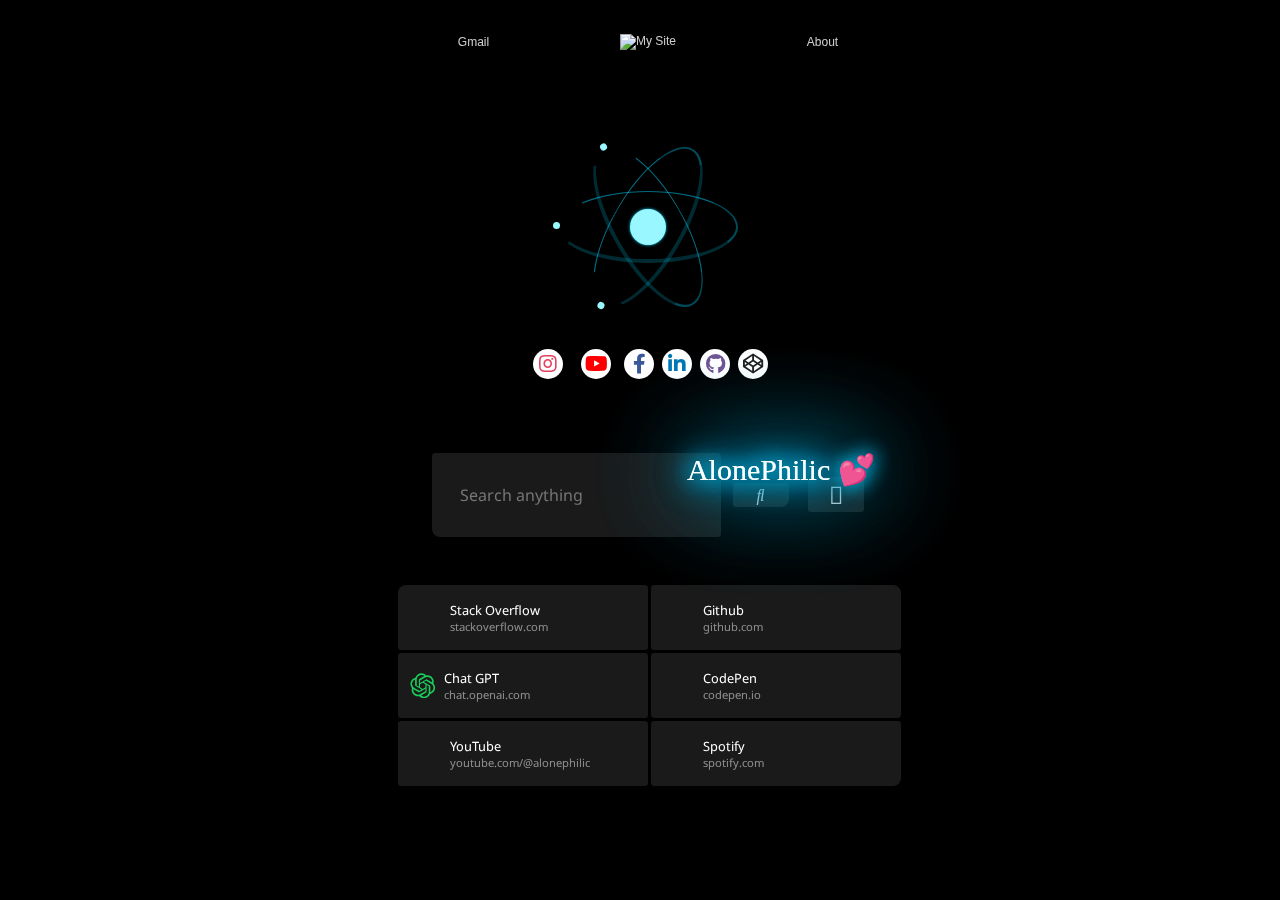
==== index.html @ c81b8afc "Update and rename AlonePhilic.html to index.html" ====
<!DOCTYPE html>
<html lang="en">
<head>
    <meta charset="UTF-8">
    <title>My Homepage</title>
    
    <link rel="stylesheet" href="style.css">
    <link rel="stylesheet" href="https://cdnjs.cloudflare.com/ajax/libs/font-awesome/4.7.0/css/font-awesome.min.css">
    <link rel="stylesheet" href="https://cdnjs.cloudflare.com/ajax/libs/font-awesome/5.15.3/css/all.min.css">
    <link rel="stylesheet" href="https://use.fontawesome.com/releases/v5.15.3/css/all.css">
    <link rel="preconnect" href="https://fonts.googleapis.com"><link rel="preconnect" href="https://fonts.gstatic.com" crossorigin><link href="https://fonts.googleapis.com/css2?family=Noto+Sans:ital,wght@0,400;0,500;0,700;0,900;1,400;1,500;1,700;1,900&display=swap" rel="stylesheet"><link rel="stylesheet" href="./AlonePhilic.css">
    
    <style>
    body {
      height: 100%;
      width: 100%;
      overflow: hidden;
    }
    </style>
    
</head>
<body>

  <video autoplay muted loop id="background-video">
    <source src="https://res.cloudinary.com/dl7nmry0f/video/upload/v1684336912/Website%20Backgrounds/Technology_Background_Template_1080_Copyright_free__Intro_template_Full_HD_with_sound_Free_video_720p_u3pk08.mp4" type="video/mp4">
  </video>

  <div id="main-wrapper" class="fancy-scrollbar">
    <div id="main">
      <div id="content">
        <div id="links-container"  style="padding-left: 30%; padding-right: 30%;">
          <a href="https://gmail.com">Gmail</a>
          <a href="https://itzmeakhilmahesh.blogspot.com"><img src="https://res.cloudinary.com/dl7nmry0f/image/upload/v1684082479/Logo/AkhilAP.png" alt="My Site" width="80" height="80"></img></a>
          <a href="https://bit.ly/AkhilMahesh">About</a>
        </div>
      <div class="mycontainer" style="padding-left: 30%; padding-right: 30%; padding-top: 1%;">
        <div id="header-container">
          <div class='parent'>
            <div class='child'><main>
              <div class="atom">
                  <div class="electron"></div>
                  <div class="electron-alpha"></div>
                  <div class="electron-omega"></div>
              </div>
          </main></div>
            <div class='child'>  <button type="button" id="user-menu-button" style="margin-right: 10%; margin-top: 10%;">
            </button>
            <div class="social-buttons">
  
              <a href="https://www.instagram.com/akhi_akxu/" class="social-button social-button--instagram" aria-label="Instagram">
                <i class="fab fa-instagram"></i>
              </a>
              <a href="https://www.youtube.com/user/alonephilic" class="social-button social-button--youtube" aria-label="YouTube">
                <i class="fab fa-youtube"></i>
              </a>
              <a href="https://www.facebook.com/akhilmahesh01" class="social-button social-button--facebook" aria-label="Facebook">
                <i class="fab fa-facebook-f"></i>
              </a>
              <a href="https://www.linkedin.com/in/akhil-mahesh01" class="social-button social-button--linkedin" aria-label="LinkedIn">
                <i class="fab fa-linkedin-in"></i>
              </a>
              <a href="https://github.com/Akhil-Mahesh" class="social-button social-button--github" aria-label="GitHub">
                <i class="fab fa-github"></i>
              </a>
              <a href="https://codepen.io/Akhil-Mahesh" class="social-button social-button--codepen" aria-label="CodePen">
                <i class="fab fa-codepen"></i>
              </a>
            </div></div>
          </div>
          
        
 
        </div>

        <div id="search-container" style="margin-top: 5%;">
          <div id="search-input-container">
            <img src="https://assets.codepen.io/1468070/Google+G+Icon.png" alt="" />
            <input type="text" placeholder="Search anything" id="search" />
          </div>

          <button id="image-button" onclick="googleSearch();" type="button">
            <i class="fa-regular fa-search"></i>
          </button>

          <button id="mic-button" type="button">
            <i class="fa-regular fa-microphone"></i>
          </button>
      
          </div>
                    
          <div id="apps-container">
            
            <a href="https://stackoverflow.com/users/21802386/akhil-mahesh?tab=profile" id="link">
              <i class="fa-brands fa-stack-overflow"></i>
              <div class="label">
                <span class="name">Stack Overflow</span>
                <span class="url" contenteditable="true">stackoverflow.com</span>
              </div>
            </a>

            <a href="https://github.com/Akhil-Mahesh" id="link2">
              <i class="fa-brands fa-github"></i>
              <div class="label">
                <span class="name">Github</span>
                <span class="url" contenteditable="true">github.com</span>
              </div>
            </a>

            <a href="https://chat.openai.com">
              <svg width="26" height="26" viewBox="0 0 41 41" fill="#10A37F" xmlns="http://www.w3.org/2000/svg" stroke-width="1.5" class="h-6 w-6"><path d="M37.5324 16.8707C37.9808 15.5241 38.1363 14.0974 37.9886 12.6859C37.8409 11.2744 37.3934 9.91076 36.676 8.68622C35.6126 6.83404 33.9882 5.3676 32.0373 4.4985C30.0864 3.62941 27.9098 3.40259 25.8215 3.85078C24.8796 2.7893 23.7219 1.94125 22.4257 1.36341C21.1295 0.785575 19.7249 0.491269 18.3058 0.500197C16.1708 0.495044 14.0893 1.16803 12.3614 2.42214C10.6335 3.67624 9.34853 5.44666 8.6917 7.47815C7.30085 7.76286 5.98686 8.3414 4.8377 9.17505C3.68854 10.0087 2.73073 11.0782 2.02839 12.312C0.956464 14.1591 0.498905 16.2988 0.721698 18.4228C0.944492 20.5467 1.83612 22.5449 3.268 24.1293C2.81966 25.4759 2.66413 26.9026 2.81182 28.3141C2.95951 29.7256 3.40701 31.0892 4.12437 32.3138C5.18791 34.1659 6.8123 35.6322 8.76321 36.5013C10.7141 37.3704 12.8907 37.5973 14.9789 37.1492C15.9208 38.2107 17.0786 39.0587 18.3747 39.6366C19.6709 40.2144 21.0755 40.5087 22.4946 40.4998C24.6307 40.5054 26.7133 39.8321 28.4418 38.5772C30.1704 37.3223 31.4556 35.5506 32.1119 33.5179C33.5027 33.2332 34.8167 32.6547 35.9659 31.821C37.115 30.9874 38.0728 29.9178 38.7752 28.684C39.8458 26.8371 40.3023 24.6979 40.0789 22.5748C39.8556 20.4517 38.9639 18.4544 37.5324 16.8707ZM22.4978 37.8849C20.7443 37.8874 19.0459 37.2733 17.6994 36.1501C17.7601 36.117 17.8666 36.0586 17.936 36.0161L25.9004 31.4156C26.1003 31.3019 26.2663 31.137 26.3813 30.9378C26.4964 30.7386 26.5563 30.5124 26.5549 30.2825V19.0542L29.9213 20.998C29.9389 21.0068 29.9541 21.0198 29.9656 21.0359C29.977 21.052 29.9842 21.0707 29.9867 21.0902V30.3889C29.9842 32.375 29.1946 34.2791 27.7909 35.6841C26.3872 37.0892 24.4838 37.8806 22.4978 37.8849ZM6.39227 31.0064C5.51397 29.4888 5.19742 27.7107 5.49804 25.9832C5.55718 26.0187 5.66048 26.0818 5.73461 26.1244L13.699 30.7248C13.8975 30.8408 14.1233 30.902 14.3532 30.902C14.583 30.902 14.8088 30.8408 15.0073 30.7248L24.731 25.1103V28.9979C24.7321 29.0177 24.7283 29.0376 24.7199 29.0556C24.7115 29.0736 24.6988 29.0893 24.6829 29.1012L16.6317 33.7497C14.9096 34.7416 12.8643 35.0097 10.9447 34.4954C9.02506 33.9811 7.38785 32.7263 6.39227 31.0064ZM4.29707 13.6194C5.17156 12.0998 6.55279 10.9364 8.19885 10.3327C8.19885 10.4013 8.19491 10.5228 8.19491 10.6071V19.808C8.19351 20.0378 8.25334 20.2638 8.36823 20.4629C8.48312 20.6619 8.64893 20.8267 8.84863 20.9404L18.5723 26.5542L15.206 28.4979C15.1894 28.5089 15.1703 28.5155 15.1505 28.5173C15.1307 28.5191 15.1107 28.516 15.0924 28.5082L7.04046 23.8557C5.32135 22.8601 4.06716 21.2235 3.55289 19.3046C3.03862 17.3858 3.30624 15.3413 4.29707 13.6194ZM31.955 20.0556L22.2312 14.4411L25.5976 12.4981C25.6142 12.4872 25.6333 12.4805 25.6531 12.4787C25.6729 12.4769 25.6928 12.4801 25.7111 12.4879L33.7631 17.1364C34.9967 17.849 36.0017 18.8982 36.6606 20.1613C37.3194 21.4244 37.6047 22.849 37.4832 24.2684C37.3617 25.6878 36.8382 27.0432 35.9743 28.1759C35.1103 29.3086 33.9415 30.1717 32.6047 30.6641C32.6047 30.5947 32.6047 30.4733 32.6047 30.3889V21.188C32.6066 20.9586 32.5474 20.7328 32.4332 20.5338C32.319 20.3348 32.154 20.1698 31.955 20.0556ZM35.3055 15.0128C35.2464 14.9765 35.1431 14.9142 35.069 14.8717L27.1045 10.2712C26.906 10.1554 26.6803 10.0943 26.4504 10.0943C26.2206 10.0943 25.9948 10.1554 25.7963 10.2712L16.0726 15.8858V11.9982C16.0715 11.9783 16.0753 11.9585 16.0837 11.9405C16.0921 11.9225 16.1048 11.9068 16.1207 11.8949L24.1719 7.25025C25.4053 6.53903 26.8158 6.19376 28.2383 6.25482C29.6608 6.31589 31.0364 6.78077 32.2044 7.59508C33.3723 8.40939 34.2842 9.53945 34.8334 10.8531C35.3826 12.1667 35.5464 13.6095 35.3055 15.0128ZM14.2424 21.9419L10.8752 19.9981C10.8576 19.9893 10.8423 19.9763 10.8309 19.9602C10.8195 19.9441 10.8122 19.9254 10.8098 19.9058V10.6071C10.8107 9.18295 11.2173 7.78848 11.9819 6.58696C12.7466 5.38544 13.8377 4.42659 15.1275 3.82264C16.4173 3.21869 17.8524 2.99464 19.2649 3.1767C20.6775 3.35876 22.0089 3.93941 23.1034 4.85067C23.0427 4.88379 22.937 4.94215 22.8668 4.98473L14.9024 9.58517C14.7025 9.69878 14.5366 9.86356 14.4215 10.0626C14.3065 10.2616 14.2466 10.4877 14.2479 10.7175L14.2424 21.9419ZM16.071 17.9991L20.4018 15.4978L24.7325 17.9975V22.9985L20.4018 25.4983L16.071 22.9985V17.9991Z" fill="currentColor"></path></svg>
              <div class="label">
                <span class="name">Chat GPT</span>
                <span class="url" contenteditable="true">chat.openai.com</span>
              </div>
            </a>
  
            <a href="https://codepen.io">
              <i class="fa-brands fa-codepen"></i>
              <div class="label">
                <span class="name">CodePen</span>
                <span class="url">codepen.io</span>
              </div>
            </a>
            <a href="https://youtube.com">
              <i class="fa-brands fa-youtube"></i>
              <div class="label">
                <span class="name">YouTube</span>
                <span class="url">youtube.com/@alonephilic</span>
              </div>
            </a>
            <a href="https://spotify.com">
              <i class="fa-brands fa-spotify"></i>
              <div class="label">
                <span class="name">Spotify</span>
                <span class="url">spotify.com</span>
              </div>
            </a>
           
          </div>
     

      </div>
  
    </div>
  </div>
</div>

        <a style="display: inline-block;">
          <h3 class="txt-ne" style=" margin-left: 11%; margin-bottom: 12%;" data-text="AlonePhilic"><div id="editable-text" contenteditable="true" >AlonePhilic 💕</div>
          </h3>
        </a>
        
                  <a style="display: inline-block;">
          <h3 class="txt-ne" style=" margin-left: 11%; margin-bottom: 12%;" data-text="AlonePhilic"><div id="editable-text" contenteditable="true" >AlonePhilic 💕</div>
          </h3>
        </a>
        
<script>
 

  const urlSpans = document.querySelectorAll('.url');

  urlSpans.forEach(function(urlSpan) {
    urlSpan.addEventListener('click', function(event) {
      // Prevent the default behavior of the hyperlink
      alert('User clicked on URL');
      event.preventDefault();
    });
  });

</script>

<!-- updating the code title and flaticon icon  -->
<script>
//  get the elements from the DOM

const savedUrl = localStorage.getItem('url');
const nameSpan = document.querySelector('.name');
const urlSpan = document.querySelector('.url');
const icon = document.querySelector('.fa-stack-overflow');
const link = document.querySelector('#link');

// listen for changes in the content of the name and url spans
// nameSpan.addEventListener('input', updateLink);
urlSpan.addEventListener('input', updateLink);

function updateLink() {
  // update the text content of the name span with the root domain
  const domain = new URL('http://' + urlSpan.textContent).hostname.replace('www.', '');
  link.querySelector('.name').textContent = domain;
  
  // update the href of the link
  link.href = 'http://' + urlSpan.textContent;
  
  // update the icon class
  const iconClass = 'fa-brands fa-' + domain.split('.')[0];
  icon.className = iconClass;

  

  // save the URL to local storage
  localStorage.setItem('url', urlSpan.textContent);
}

// retrieve the saved URL from local storage when the page loads
window.addEventListener('load', function() {
  const savedUrl = localStorage.getItem('url');
  if (savedUrl) {
    urlSpan.textContent = savedUrl;
    updateLink();
  }
});

</script>

  <script>
    function googleSearch()
    {
        var text=document.getElementById("search").value;
        var cleanQuery = text.replace(" ","+",text);
        var url='http://www.google.com/search?q='+cleanQuery;
    
        window.location.href=url;
    }
    </script>
    
  <script src='https://codepen.io/Hyperplexed/pen/xxYJYjM/54407644e24173ad6019b766443bf2a6.js'>
  </script>

 <script src="script.js"></script>
 
</body>
</html>
---- AlonePhilic.css ----
/* header */

header {    
  display: flex;
  justify-content: center;
  align-items: center;
  padding: 10px;
  position: fixed;
  top: 0;
  left: 0;
  right: 0;
  z-index: 9999;
}

.logo img {
  height: 100px;
  width: auto;
}


/* header ends */

/* Background Color*/


body {
    background-color: black;
}

/* BG Color ends */

/* background video */

#background-video {
  position: fixed;
  top: 0;
  left: 0;
  width: 100%;
  height: 100%;
  object-fit: cover;
  z-index: -1;
}

/* background ends */

/* Search Bar */

#search-container {
  display: flex;
  justify-content: center;
  align-items: center;
  margin-top: 5%;
}

#search-input-container {
  display: flex;
  align-items: center;
  gap: 0.75rem;
  background-color: rgb(255 255 255 / 10%);
  padding: 1rem;
  border-radius: 5px;
}

#search-input-container > img {
  height: 1.5rem;
}

#search-input-container > input {
  width: 100%;
  height: 3.25rem;
  background-color: transparent;
  border: none;
  color: #fff;
  font-size: 1.2rem;
  font-weight: 400;
}

#search-input-container > input:focus {
  outline: none;
}

#search-container > button {
  background-color: transparent;
  border: none;
  cursor: pointer;
  margin-left: 0.5rem;
}

#search-container > button:focus {
  outline: none;
}

#search-container > #mic-button {
  margin-left: 1rem;
}

#search-container > #mic-button > i {
  font-size: 1.5rem;
}

.fa-services:before {
  content: "\f7b6";
  font-family: "Font Awesome 5 Free";
}

.fa-microphone-alt:before {
  content: "\f130";
  font-family: "Font Awesome 5 Free";
}

/* Imported codes */

@import url('https://fonts.googleapis.com/css?family=Pacifico');
:root {
  --body-color: 48 48 58;
  
  --font-color: 255 255 255;
  --highlight-color: 0 0 0;
  
  --theme-background: 20 20 20;
  
  --theme-light: 0 0 0;
  --theme-medium: 0 0 0;
  --theme-dark: 0 0 0;
}

body::-webkit-scrollbar {
  width: 4px;
}

body::-webkit-scrollbar-track {
  background-color: rgb(var(--theme-background));
}

body::-webkit-scrollbar-thumb {
  background: rgba(255, 255, 255, 0.15);
}

* {
  box-sizing: border-box;
}

h1, h2, h3, h4, input, select, button, span, a, p {
  color: rgb(var(--font-color));
  font-family: "Noto Sans", sans-serif;
  font-size: 1rem;
  font-weight: 400;
  margin: 0px;
}

button, a, input {  
  outline: none;
}

.highlight {
  color: rgb(var(--highlight-color));
}

.fancy-scrollbar::-webkit-scrollbar {
  height: 4px;
  width: 4px;
}

.fancy-scrollbar::-webkit-scrollbar-track {
  background-color: transparent;
}

.fancy-scrollbar::-webkit-scrollbar-thumb {
  background: rgba(255, 255, 255, 0.15);
}

.no-scrollbar::-webkit-scrollbar {
  height: 0px;
  width: 0px;
}

#phone {
  background-color: rgb(var(--theme-background));
  box-shadow: rgba(0, 0, 0, 0.2) 0px 8px 24px;
  height: 851px;
  width: 393px;  
  margin: 100px auto;
  position: relative;
  overflow: hidden;
}

#main-wrapper {
  height: 100%;
  overflow: auto;
}

#main {
  height: 100%;
}

#content {
  padding: 1rem;
}

#links-container {
  display: flex;
  align-items: center;
  justify-content: space-around;
  gap: 0.75rem;
}

#links-container > a {
  color: rgb(255 255 255 / 80%);
  font-size: 0.75rem;
  text-decoration: none;
}

#links-container > a:is(:hover, :focus) {
  text-decoration: underline; 
}

#header-container {
  width: 100%;
  position: relative;
  margin-top: 1rem;
}

#logo {
  display: flex;
  width: 100%; 
  border-radius: 0.5rem;
  border-bottom-left-radius: 0.2rem;
  border-bottom-right-radius: 0.2rem;
}

#user-menu-button {
  height: 47%;
  position: absolute;
  right: 0rem;
  bottom: 0rem;
  background-color: transparent;
  margin-right: 3.52%;
  margin-bottom: 2.70%;
  padding: 0rem;
  border: none;
  border-radius: 100%;
}

#user-menu-button > img {
  display: flex;
  height: 100%;
  border-radius: inherit;
}

#search-container {
  display: flex;
  gap: 0.2rem;
  margin-top: 0.2rem;  
}

#search-input-container > input,
#search-container > button {
  background-color: rgb(255 255 255 / 10%);
  color: rgb(255 255 255 / 80%);
  font-size: 1rem;
  border: none;
}

#search-input-container:has(input:focus),
#search-container > button:focus {
  background-color: rgb(255 255 255 / 16%);
}

#search-container > button {
  width: 3.5rem;
  border-radius: 0.2rem;
  cursor: pointer;
}

#search-container > #image-button {  
  border-bottom-right-radius: 0.5rem;
}

#search-input-container {
  display: flex;
  align-items: center;
  gap: 0.75rem;
  background-color: rgb(255 255 255 / 10%);
  padding-left: 1rem;
  border-radius: 0.2rem;
  border-bottom-left-radius: 0.5rem;
}

#search-input-container > img {
  height: 1.5rem;
}

#search-input-container > input {
  width: 100%;
  height: 3.25rem;
  background-color: transparent;
  padding: 1rem;  
  padding-left: 0rem;
}

#apps-container {
  display: grid;
  gap: 0.2rem;
  grid-template-columns: repeat(2, 50%);  
  margin: 3rem 0rem;
}

#apps-container > a {
  display: flex;
  align-items: center;
  gap: 0.5rem;
  background-color: rgb(255 255 255 / 10%);
  padding: 1rem 0.75rem;
  border-radius: 0.2rem;
  text-decoration: none;
}

#apps-container > a > i {
  height: 2rem; 
  width: 2rem; 
  flex-shrink: 0;
  font-size: 1.5rem;
  line-height: 2rem; 
  text-align: center;
}

#apps-container > a > .label {
  width: calc(100% - 2.5rem);
  display: flex;
  flex-direction: column;
  align-self: flex-start;
  overflow: hidden;
}

#apps-container > a > .label > :is(.name, .url) {
  width: 100%;
  white-space: nowrap;
  text-overflow: ellipsis;
  overflow: hidden;
}

#apps-container > a > .label > .name {
  font-size: 0.8rem;
}

#apps-container > a > .label > .url {
  font-size: 0.7rem;
  color: rgb(255 255 255 / 50%);
}

#apps-container > a:is(:hover, :focus) {
  background-color: rgb(255 255 255 / 16%);
}

#apps-container > a:first-child {
  border-top-left-radius: 0.5rem;
}

#apps-container > a:nth-child(2) {  
  color: rgb(255, 0, 0);
  border-top-right-radius: 0.5rem;
}

#apps-container > a:nth-child(3) {  
  color: rgb(28, 204, 91);
}

#apps-container > a:nth-child(4) {  
  color: rgb(28, 147, 228);
}

#apps-container > a:nth-child(5) {  
  color: rgb(242, 85, 90);
}

#apps-container > a:nth-child(7) {  
  border-bottom-left-radius: 0.5rem;
}

#apps-container > a:last-child {
  color: rgb(15, 118, 14);
  border-bottom-right-radius: 0.5rem; 
}

#discover-container {
  width: 100%;
}

#discover-toggles {
  width: 80%;
  display: flex; 
  background-color: rgb(255 255 255 / 7.5%);
  margin: auto;
  border-radius: 0.5rem;
}

#discover-toggles > button {
  flex-grow: 1;
  background-color: transparent;
  padding: 0.75rem;
  border: none;
  border-radius: 0.5rem;
  outline: none;
  font-size: 0.8rem;
  cursor: pointer;
}

#discover-toggles > button:first-child {
  border-top-right-radius: 0.5rem;
  border-bottom-right-radius: 0.5rem;
  background-color: rgb(255 255 255 / 10%);
}

#discover-toggles > button:last-child {
  border-top-left-radius: 0.25rem;
  border-bottom-left-radius: 0.25rem;
}

#discover-feed {
  margin-top: 0.5rem;
}

.discover-card {
  display: flex;
  flex-direction: column;
  gap: 0.25rem;
  text-decoration: none;
}

.discover-card > img {
  width: 100%;
  aspect-ratio: 1.6 / 1;
  object-fit: cover;
  border-radius: 0.5rem;
  border-bottom-left-radius: 0.25rem;
  border-bottom-right-radius: 0.25rem;
}

.discover-card > .discover-card-info {
  display: flex;
  flex-direction: column;
  gap: 0.25rem;
  background-color: rgb(255 255 255 / 10%);
  padding: 0.75rem;
  border-radius: 0.5rem;
  border-top-left-radius: 0.25rem;
  border-top-right-radius: 0.25rem;
}

.discover-card > .discover-card-info > .title {
  font-size: 0.8rem;
}

.discover-card > .discover-card-info > .desc {
  font-size: 0.7rem;
  color: rgb(255 255 255 / 50%);
}

@media(max-width: 500px) {
  body {
    overflow: auto;  
  }
  
  #phone {
    height: 100vh;
    display: flex;
    width: 100%;
    margin: 0px auto;
  }
  
  #main-wrapper {
    width: 100%;
    flex-grow: 1;
  }
}

.social-buttons {
  display: flex;
  flex-wrap: wrap;
  justify-content: right;
  gap: 8px;

}
.social-button {
  position: relative;
  display: flex;
  justify-content: center;
  align-items: center;
  outline: none;
  width: 30px;
  height: 30px;
  text-decoration: none;
  border-radius: 100%;
  background: #fff;
  text-align: center;
}
.social-button::after {
  content: '';
  position: absolute;
  top: -1px;
  left: 50%;
  display: block;
  width: 0;
  height: 0;
  border-radius: 100%;
  transition: 0.3s;
}
.social-button:focus, .social-button:hover {
  color: #fff;
}
.social-button:focus::after, .social-button:hover::after {
  width: calc(100% + 2px);
  height: calc(100% + 2px);
  margin-left: calc(-50% - 1px);
}
.social-button i, .social-button svg {
  position: relative;
  z-index: 1;
  transition: 0.3s;
}
.social-button i {
  font-size: 20px;
}
.social-button svg {
  height: 40%;
  width: 40%;
}
.social-button--instagram {
  color: #3f729b; /* adjust the color to match your design */
  background-color: white;
  border: none;
  padding: 0;
  margin: 0 5px;
  font-size: 24px; /* adjust the font size to match the other icons */
}
.social-button--youtube {
  color: #ff0000; /* adjust the color to match your design */
  background-color: white;
  border: none;
  padding: 0;
  margin: 0 5px;
  font-size: 24px; /* adjust the font size to match the other icons */
}
.social-button--mail {
  color: #0072c6;
}
.social-button--mail::after {
  background: #0072c6;
}
.social-button--facebook {
  color: #3b5999;
}
.social-button--facebook::after {
  background: #3b5999;
}
.social-button--linkedin {
  color: #0077b5;
}
.social-button--linkedin::after {
  background: #0077b5;
}
.social-button--github {
  color: #6e5494;
}
.social-button--github::after {
  background: #6e5494;
}
.social-button--codepen {
  color: #212121;
}
.social-button--codepen::after {
  background: #212121;
}
.social-button--steam {
  color: #7da10e;
}
.social-button--steam::after {
  background: #7da10e;
}
.social-button--snapchat {
  color: #eec900;
}
.social-button--snapchat::after {
  background: #eec900;
}
.social-button--twitter {
  color: #55acee;
}
.social-button--twitter::after {
  background: #55acee;
}
.social-button--instagram {
  color: #e4405f;
}
.social-button--instagram::after {
  background: #e4405f;
}
.social-button--npmjs {
  color: #c12127;
}
.social-button--npmjs::after {
  background: #c12127;
}

/* animated logo effect */

:root {
  --atom-size: 180px;
  --atom-color-hex: #00d8ff;
  --atom-color-rgb: 0, 216, 255;
  --nucleus-size: calc(var(--atom-size) / 5);
  --electron-color-hex: #99f8ff;
  --electron-size : calc(var(--atom-size) / 25);
  --electron-orbit-size : calc(var(--atom-size) / 2.5);
  --electron-speed : 1.2s;
  --electron-speed-alpha : 1s;
  --electron-speed-omega : .8s;
}


*, *:before, *::after { box-sizing: border-box; }


/* Atom */
.atom {
  position: relative;
  width: var(--atom-size);
  height: var(--atom-size);
  animation: 8s atom infinite cubic-bezier(1, .25, 0, .75);
}
@keyframes atom {
  0% {    transform: rotate(0deg) scale(1); }
  12.5% { transform: rotate(-45deg) scale(.9); }
  25% {   transform: rotate(-90deg) scale(1); }
  37.5% { transform: rotate(-135deg) scale(.9); }
  50% {   transform: rotate(-180deg) scale(1); }
  62.5% { transform: rotate(-225deg) scale(.9); }
  75% {   transform: rotate(-270deg) scale(1); }
  87.5% { transform: rotate(-315deg) scale(.9); }
  100% {  transform: rotate(-360deg) scale(1); }
}

/* Nucleus */
.atom::before {
  content: '';
  display: block;
  position: absolute;
  top: 50%;
  left: 50%;
  width: var(--nucleus-size);
  height: var(--nucleus-size);
  margin-top: calc(var(--nucleus-size) / -2);
  margin-left: calc(var(--nucleus-size) / -2);
  background: var(--electron-color-hex); /* var(--atom-color-hex); */
  border-radius: 100%;
  box-shadow: 0 0 3px 0 var(--atom-color-hex);
  animation: 2s nucleus infinite cubic-bezier(.65, 0, .35, 1);
}
@keyframes nucleus {
  0% { transform: scale(1); }
  25% { transform: scale(.9); }
  50% { transform: scale(1); }
  75% { transform: scale(.85); }
  100% { transform: scale(1); }
}

/* Electron Orbit */
.atom > [class^="electron"] {
  border-top: solid rgba(var(--atom-color-rgb), .5) 1px;
  border-right: solid rgba(var(--atom-color-rgb), .35) 2px;
  border-bottom: solid rgba(var(--atom-color-rgb), .2) 4px;
  border-left: solid rgba(var(--atom-color-rgb), 0) 2px;
  border-radius: 100%;
  width: 100%;
  height: var(--electron-orbit-size);
  position: absolute;
  top: 50%;
  margin-top: calc(var(--electron-orbit-size) / -2);
  animation: var(--electron-speed) electron-orbit infinite linear;
}
.atom > .electron-alpha {
  transform: rotate(60deg);
  animation: var(--electron-speed-alpha) electron-orbit infinite linear;
}
.atom > .electron-omega {
  transform: rotate(-60deg);
  animation: var(--electron-speed-omega) electron-orbit infinite linear;
}
@keyframes electron-orbit {
  0% {
      border-top: solid rgba(var(--atom-color-rgb), .5) 1px;
      border-right: solid rgba(var(--atom-color-rgb), .35) 2px;
      border-bottom: solid rgba(var(--atom-color-rgb), .2) 4px;
      border-left: solid rgba(var(--atom-color-rgb), 0) 2px;
  }
  25% {
      border-top: solid rgba(var(--atom-color-rgb), .35) 1px;
      border-right: solid rgba(var(--atom-color-rgb), .2) 2px;
      border-bottom: solid rgba(var(--atom-color-rgb), 0) 4px;
      border-left: solid rgba(var(--atom-color-rgb), .5) 2px;
  }
  50% {
      border-top: solid rgba(var(--atom-color-rgb), .2) 1px;
      border-right: solid rgba(var(--atom-color-rgb), 0) 2px;
      border-bottom: solid rgba(var(--atom-color-rgb), .5) 4px;
      border-left: solid rgba(var(--atom-color-rgb), .35) 2px;
  }
  75% {
      border-top: solid rgba(var(--atom-color-rgb), 0) 1px;
      border-right: solid rgba(var(--atom-color-rgb), .5) 2px;
      border-bottom: solid rgba(var(--atom-color-rgb), .35) 4px;
      border-left: solid rgba(var(--atom-color-rgb), .2) 2px;
  }
  100% {
      border-top: solid rgba(var(--atom-color-rgb), .5) 1px;
      border-right: solid rgba(var(--atom-color-rgb), .35) 2px;
      border-bottom: solid rgba(var(--atom-color-rgb), .2) 4px;
      border-left: solid rgba(var(--atom-color-rgb), 0) 2px;
  }
}

/* Electron Unit */
.atom [class^="electron"]::after {
  content: '';
  display: block;
  width: var(--electron-size);
  height: var(--electron-size);
  background: var(--electron-color-hex);
  border-radius: 50%;
  margin-top: calc(var(--electron-size) / -2);
  position: absolute;
  top: 50%;
  left: calc(var(--electron-size) / -1);
  transform: scale(1);
  animation: calc(var(--electron-speed) * 2) electron infinite ease-in-out;
}
.atom .electron-alpha::after { animation: calc(var(--electron-speed-alpha) * 2) electron infinite ease-in-out; }
.atom .electron-omega::after { animation: calc(var(--electron-speed-omega) * 2) electron infinite ease-in-out; }
@keyframes electron {
  0% {
      left: calc(var(--electron-size) / -1);
      transform: scale(1);
  }
  12.5% {
      top: 100%;
      transform: scale(1.5);
  }
  25% {
      left: 100%;
      transform: scale(1);
  }
  37.5% {
      top: 0%;
      transform: scale(.25);
  }
  50% {
      left: calc(var(--electron-size) / -1);
      transform: scale(1);
  }
  62.5% {
      top: 100%;
      transform: scale(1.5);
  }
  75% {
      left: 100%;
      transform: scale(1);
  }
  87.5% {
      top: 0%;
      transform: scale(.25);
  }
  100% {
      left: calc(var(--electron-size) / -1);
      transform: scale(1);
  }
}

/* Shadow */
main { position: relative; }
main::after {
  content: '';
  display: block;
  position: absolute;
  top: 115%;
  left: 0;
  width: var(--atom-size);
  height: var(--nucleus-size);
  background-image: radial-gradient(closest-side, rgba(0, 0, 0, .5), rgba(0, 0, 0, 0));
  border-radius: 100%;
  transform: scale(1, .8);
  animation: 8s shadow infinite cubic-bezier(1, .25, 0, .75);
}
@keyframes shadow {
  0% {    transform: scale(1, .8) translateY(0); }
  12.5% { transform: scale(.7, .7) translateY(-20px); }
  25% {   transform: scale(1, .8) translateY(0); }
  37.5% { transform: scale(.7, .7) translateY(-20px); }
  50% {   transform: scale(1, .8) translateY(0); }
  62.5% { transform: scale(.7, .7) translateY(-20px); }
  75% {   transform: scale(1, .8) translateY(0); }
  87.5% { transform: scale(.7, .7) translateY(-20px); }
  100% {  transform: scale(1, .8) translateY(0); }
}

/* Credits */
footer {
  position: absolute;
  bottom: 0;
  left: 0;
  width: 100%;
  height: 4rem;
  display: grid;
  place-items: center;
}
a {
  font-family: -apple-system, BlinkMacSystemFont, "Segoe UI", "Roboto", "Droid Sans", "Helvetica Neue", Arial, sans-serif;;
  font-size: smaller;
  font-weight: lighter;
  text-decoration: none;
  padding: .6rem .8rem;
  border-radius: .3rem;
  color: rgba(255, 255, 255, .25);
  background: rgba(0, 0, 0, 0);
  transition: all .35s ease-in-out;
}
a:hover {
  color: rgba(255, 255, 255, 1);
  background: rgba(0, 0, 0, .5);
}
.parent {
  border: 1px solid black;
  margin: 1rem;
  padding: 2rem 2rem;
  text-align: center;
}
.child {
  display: inline-block;
  padding: 1rem 1rem;
  vertical-align: middle;
}


button {
  border: none;
  cursor: pointer;
  background-color: transparent;
  outline: none;
}

svg {
  height: 1.6rem;
  width: 1.6rem;
}

.text-truncate {
  text-overflow: ellipsis;
  overflow: hidden;
  white-space: nowrap;
}

.dropdown-container {
  margin-top: 30vh;
  display: flex;
  flex-direction: column;
  width: 100%;
  max-width: 34rem;
}

.dropdown-title-icon,
.dropdown-arrow {
  display: inline-flex;
}

.dropdown-title {
  margin: 0 auto 0 1.8rem;
  text-transform: capitalize;
}

.dropdown-button {
  font-family: "Roboto", sans-serif;
  font-weight: 400;
  font-size: 1.7rem;
  display: flex;
  align-items: center;
  padding: 0 1.8rem;
}

.dropdown-button svg {
  transition: all var(--transition-time) var(--transition-timing);
  fill: var(--text-color);
}

.dropdown-button svg,
.dropdown-button span {
  pointer-events: none;
}

.dropdown-button:hover,
.dropdown-button:focus {
  color: var(--text-active);
}

.dropdown-button:hover svg,
.dropdown-button:focus svg {
  fill: var(--text-active);
}

.main-button {
  height: 5.2rem;
  border-radius: var(--border-radius);
  color: var(--text-color);
  background-color: var(--primary-bg-color);
  border: 0.1rem solid var(--border-color);
  transition: all var(--transition-time) var(--transition-timing);
}

.main-button:focus {
  border: 0.1rem solid var(--primary-color);
  box-shadow: 0 0 0 0.2rem rgba(44, 98, 246, 0.4);
}

.main-button .dropdown-arrow {
  transition: transform var(--transition-time) var(--transition-timing);
  transform: rotate(var(--rotate-arrow));
  margin-left: 1.8rem;
}

.list-button {
  height: var(--list-button-height);
  transition: color var(--transition-time) var(--transition-timing);
  color: var(--text-color);
  overflow: hidden;
  cursor: none;
}

.dropdown-list-container {
  overflow: hidden;
  max-height: var(--dropdown-height);
  transition: max-height var(--transition-time) var(--transition-timing);
}

.dropdown-list-wrapper {
  margin-top: 1rem;
  padding: 1rem;
  background-color: var(--primary-bg-color);
  border-radius: var(--border-radius);
  border: 0.1rem solid var(--border-color);
  position: relative;
}

ul.dropdown-list {
  position: relative;
  list-style-type: none;
}

ul.dropdown-list::before {
  content: "";
  position: absolute;
  top: 0;
  right: 0;
  left: 0;
  z-index: 0;
  opacity: 0;
  height: var(--list-button-height);
  background-color: var(--button-hover-bg-color);
  transition: all var(--transition-time) linear;
  transform: translateY(var(--translate-value));
  border-radius: var(--border-radius);
  pointer-events: none;
}
ul.dropdown-list:hover::before,
ul.dropdown-list:hover ~ .floating-icon {
  opacity: 1;
}

li.dropdown-list-item {
  display: flex;
  flex-direction: column;
  position: relative;
  z-index: 1;
  opacity: var(--list-opacity);
  transition: opacity 0.8s var(--transition-timing);
}

.floating-icon {
  height: calc(var(--floating-icon-size) * 1px);
  width: calc(var(--floating-icon-size) * 1px);
  position: absolute;
  top: var(--floating-icon-top);
  left: var(--floating-icon-left);
  background-color: var(--border-color);
  border-radius: 1rem;
  pointer-events: none;
  opacity: 0;
  transition: opacity var(--transition-time) var(--transition-timing);
  z-index: 2;
  display: inline-flex;
  align-items: center;
  justify-content: center;
}

.floating-icon svg {
  fill: var(--text-active);
}

@-webkit-keyframes blinkH1 {
  0%   {
      color: #fff;
    text-shadow: 0px 0px 20px #00aad4;
  }
  19%   {
      color: #fff;
    text-shadow: 0px 0px 20px #00aad4;
  }
  20% {
      color: #9E9E9E;
    text-shadow: none;  
  }
  21% {
      color: #fff;
    text-shadow: 0px 0px 20px #00aad4;  
  }
  60% {
      color: #fff;
    text-shadow: 0px 0px 20px #00aad4;  
  }
  61% {
      color: #9E9E9E;
    text-shadow: none;  
  }
  62% {
      color: #fff;
    text-shadow: 0px 0px 20px #00aad4;  
  }
  63% {
      color: #9E9E9E;
    text-shadow: none;  
  }
  64% {
      color: #fff;
    text-shadow: 0px 0px 20px #00aad4;  
  }
  100% {
      color: #fff;
    text-shadow: 0px 0px 20px #00aad4;  
  }
}

@-webkit-keyframes blinkH1After {
  0%   {
      color: #00aad4;
  }
  19%   {
      color: #00aad4;
  }
  20% {
      color: transparent; 
  }
  21% {
      color: #00aad4;  
  }
  60% {
      color: #00aad4;  
  }
  61% {
      color: transparent; 
  }
  62% {
      color: #00aad4;  
  }
  63% {
      color: transparent; 
  }
  64% {
      color: #00aad4;  
  }
  100% {
      color: #00aad4;  
  }
}

@-webkit-keyframes blinkH1Before {
  0%   {
      background: #00aad4;
  }
  19%   {
      background: #00aad4;
  }
  20% {
      background: transparent; 
  }
  21% {
      background: #00aad4;  
  }
  60% {
      background: #00aad4;  
  }
  61% {
      background: transparent; 
  }
  62% {
      background: #00aad4;  
  }
  63% {
      background: transparent; 
  }
  64% {
      background: #00aad4;  
  }
  100% {
      background: #00aad4;  
  }
}

h3{
font-family: 'Pacifico', cursive;
font-weight: 100;
margin: 0px;
position: absolute;
  top: 50%;
  left: 50%;
  transform: translate(-50% ,-50%);
  color: #fff;
  font-size: 30px;
  text-shadow: 0px 0px 20px #00aad4;
  -webkit-animation: blinkH1 5s  infinite;
  animation: blinkH1 5s  infinite;
}

h3:after{
content: attr(data-text);
position: absolute;
top: 0;
left: 0;
color: #00aad4;
  z-index: -1;
  filter: blur(15px);
  -webkit-animation: blinkH1After 5s  infinite;
  animation: blinkH1After 5s  infinite;
}

h3:before{
content: "";
position: absolute;
top: 0;
left: 0;
width: 100%;
height: 100%;
background: #00aad4;
z-index: -2;
opacity: 0.7;
  filter: blur(50px);
  -webkit-animation: blinkH1Before 5s  infinite;
  animation: blinkH1Before 5s  infinite;
}

h3.txt-by{
z-index: 2;
font-size: 30px;
top: calc(50% - 55px);
}

h3.txt-ne{
top: calc(50% + 5px);
text-align: center;
  line-height: 1;
  margin-top: 15px;
}

.searchContainer {
  display: flex;
  flex-direction: row;
  justify-content: space-between;
}
.box {
  width: 45%;
  height: 200px;
  background-color: #f2f2f2;
  border: 1px solid #ccc;
  box-sizing: border-box;
}
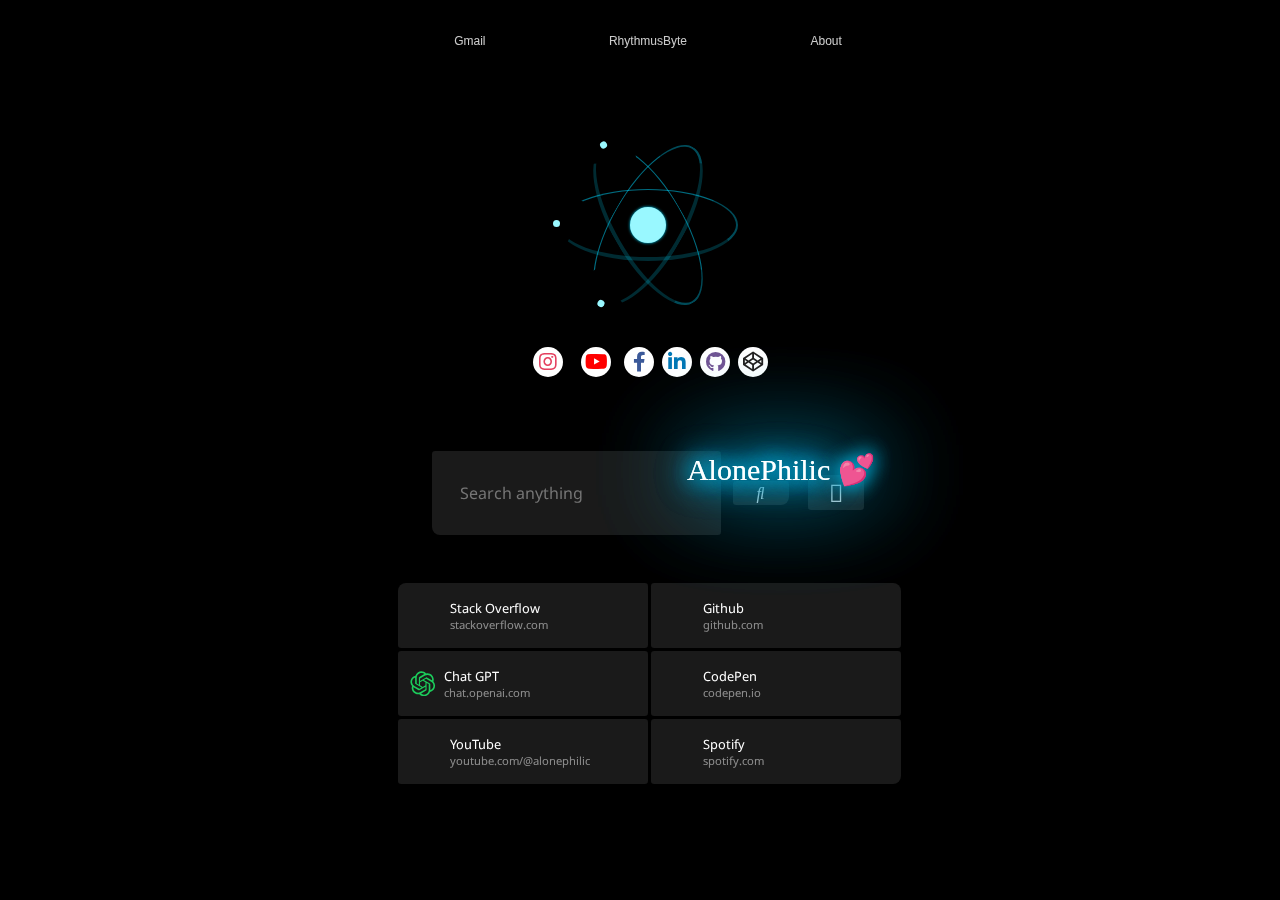
==== commit af28d403: "Update index.html" ====
--- a/index.html
+++ b/index.html
@@ -29,9 +29,9 @@
     <div id="main">
       <div id="content">
         <div id="links-container"  style="padding-left: 30%; padding-right: 30%;">
-          <a href="https://gmail.com">Gmail</a>
-          <a href="https://itzmeakhilmahesh.blogspot.com"><img src="https://res.cloudinary.com/dl7nmry0f/image/upload/v1684082479/Logo/AkhilAP.png" alt="My Site" width="80" height="80"></img></a>
-          <a href="https://bit.ly/AkhilMahesh">About</a>
+          <a href="mailto:akhilmahesh.tech@gmail.com">Gmail</a>
+          <a href="https://akhilmahesh.netlify.app">RhythmusByte</a>
+          <a href="https://akhilmahesh.netlify.app/">About</a>
         </div>
       <div class="mycontainer" style="padding-left: 30%; padding-right: 30%; padding-top: 1%;">
         <div id="header-container">
@@ -47,19 +47,19 @@
             </button>
             <div class="social-buttons">
   
-              <a href="https://www.instagram.com/akhi_akxu/" class="social-button social-button--instagram" aria-label="Instagram">
+              <a href="https://instagram.com/rhythmusbyte" class="social-button social-button--instagram" aria-label="Instagram">
                 <i class="fab fa-instagram"></i>
               </a>
-              <a href="https://www.youtube.com/user/alonephilic" class="social-button social-button--youtube" aria-label="YouTube">
+              <a href="https://www.youtube.com/@alonephilic" class="social-button social-button--youtube" aria-label="YouTube">
                 <i class="fab fa-youtube"></i>
               </a>
               <a href="https://www.facebook.com/akhilmahesh01" class="social-button social-button--facebook" aria-label="Facebook">
                 <i class="fab fa-facebook-f"></i>
               </a>
-              <a href="https://www.linkedin.com/in/akhil-mahesh01" class="social-button social-button--linkedin" aria-label="LinkedIn">
+              <a href="https://www.linkedin.com/in/rhythmusbyte" class="social-button social-button--linkedin" aria-label="LinkedIn">
                 <i class="fab fa-linkedin-in"></i>
               </a>
-              <a href="https://github.com/Akhil-Mahesh" class="social-button social-button--github" aria-label="GitHub">
+              <a href="https://github.com/RhythmusByte" class="social-button social-button--github" aria-label="GitHub">
                 <i class="fab fa-github"></i>
               </a>
               <a href="https://codepen.io/Akhil-Mahesh" class="social-button social-button--codepen" aria-label="CodePen">
@@ -98,7 +98,7 @@
               </div>
             </a>
 
-            <a href="https://github.com/Akhil-Mahesh" id="link2">
+            <a href="https://github.com/RhythmusByte" id="link2">
               <i class="fa-brands fa-github"></i>
               <div class="label">
                 <span class="name">Github</span>
--- a/style.css
+++ b/style.css
@@ -0,0 +1,1181 @@
+/* header */
+
+header {    
+  display: flex;
+  justify-content: center;
+  align-items: center;
+  padding: 10px;
+  position: fixed;
+  top: 0;
+  left: 0;
+  right: 0;
+  z-index: 9999;
+}
+
+.logo img {
+  height: 100px;
+  width: auto;
+}
+
+
+/* header ends */
+
+/* Background Color*/
+
+
+body {
+    background-color: black;
+}
+
+/* BG Color ends */
+
+/* background video */
+
+#background-video {
+  position: fixed;
+  top: 0;
+  left: 0;
+  width: 100%;
+  height: 100%;
+  object-fit: cover;
+  z-index: -1;
+}
+
+/* background ends */
+
+/* Search Bar */
+
+#search-container {
+  display: flex;
+  justify-content: center;
+  align-items: center;
+  margin-top: 5%;
+}
+
+#search-input-container {
+  display: flex;
+  align-items: center;
+  gap: 0.75rem;
+  background-color: rgb(255 255 255 / 10%);
+  padding: 1rem;
+  border-radius: 5px;
+}
+
+#search-input-container > img {
+  height: 1.5rem;
+}
+
+#search-input-container > input {
+  width: 100%;
+  height: 3.25rem;
+  background-color: transparent;
+  border: none;
+  color: #fff;
+  font-size: 1.2rem;
+  font-weight: 400;
+}
+
+#search-input-container > input:focus {
+  outline: none;
+}
+
+#search-container > button {
+  background-color: transparent;
+  border: none;
+  cursor: pointer;
+  margin-left: 0.5rem;
+}
+
+#search-container > button:focus {
+  outline: none;
+}
+
+#search-container > #mic-button {
+  margin-left: 1rem;
+}
+
+#search-container > #mic-button > i {
+  font-size: 1.5rem;
+}
+
+.fa-services:before {
+  content: "\f7b6";
+  font-family: "Font Awesome 5 Free";
+}
+
+.fa-microphone-alt:before {
+  content: "\f130";
+  font-family: "Font Awesome 5 Free";
+}
+
+/* Imported codes */
+
+@import url('https://fonts.googleapis.com/css?family=Pacifico');
+:root {
+  --body-color: 48 48 58;
+  
+  --font-color: 255 255 255;
+  --highlight-color: 0 0 0;
+  
+  --theme-background: 20 20 20;
+  
+  --theme-light: 0 0 0;
+  --theme-medium: 0 0 0;
+  --theme-dark: 0 0 0;
+}
+
+body::-webkit-scrollbar {
+  width: 4px;
+}
+
+body::-webkit-scrollbar-track {
+  background-color: rgb(var(--theme-background));
+}
+
+body::-webkit-scrollbar-thumb {
+  background: rgba(255, 255, 255, 0.15);
+}
+
+* {
+  box-sizing: border-box;
+}
+
+h1, h2, h3, h4, input, select, button, span, a, p {
+  color: rgb(var(--font-color));
+  font-family: "Noto Sans", sans-serif;
+  font-size: 1rem;
+  font-weight: 400;
+  margin: 0px;
+}
+
+button, a, input {  
+  outline: none;
+}
+
+.highlight {
+  color: rgb(var(--highlight-color));
+}
+
+.fancy-scrollbar::-webkit-scrollbar {
+  height: 4px;
+  width: 4px;
+}
+
+.fancy-scrollbar::-webkit-scrollbar-track {
+  background-color: transparent;
+}
+
+.fancy-scrollbar::-webkit-scrollbar-thumb {
+  background: rgba(255, 255, 255, 0.15);
+}
+
+.no-scrollbar::-webkit-scrollbar {
+  height: 0px;
+  width: 0px;
+}
+
+#phone {
+  background-color: rgb(var(--theme-background));
+  box-shadow: rgba(0, 0, 0, 0.2) 0px 8px 24px;
+  height: 851px;
+  width: 393px;  
+  margin: 100px auto;
+  position: relative;
+  overflow: hidden;
+}
+
+#main-wrapper {
+  height: 100%;
+  overflow: auto;
+}
+
+#main {
+  height: 100%;
+}
+
+#content {
+  padding: 1rem;
+}
+
+#links-container {
+  display: flex;
+  align-items: center;
+  justify-content: space-around;
+  gap: 0.75rem;
+}
+
+#links-container > a {
+  color: rgb(255 255 255 / 80%);
+  font-size: 0.75rem;
+  text-decoration: none;
+}
+
+#links-container > a:is(:hover, :focus) {
+  text-decoration: underline; 
+}
+
+#header-container {
+  width: 100%;
+  position: relative;
+  margin-top: 1rem;
+}
+
+#logo {
+  display: flex;
+  width: 100%; 
+  border-radius: 0.5rem;
+  border-bottom-left-radius: 0.2rem;
+  border-bottom-right-radius: 0.2rem;
+}
+
+#user-menu-button {
+  height: 47%;
+  position: absolute;
+  right: 0rem;
+  bottom: 0rem;
+  background-color: transparent;
+  margin-right: 3.52%;
+  margin-bottom: 2.70%;
+  padding: 0rem;
+  border: none;
+  border-radius: 100%;
+}
+
+#user-menu-button > img {
+  display: flex;
+  height: 100%;
+  border-radius: inherit;
+}
+
+#search-container {
+  display: flex;
+  gap: 0.2rem;
+  margin-top: 0.2rem;  
+}
+
+#search-input-container > input,
+#search-container > button {
+  background-color: rgb(255 255 255 / 10%);
+  color: rgb(255 255 255 / 80%);
+  font-size: 1rem;
+  border: none;
+}
+
+#search-input-container:has(input:focus),
+#search-container > button:focus {
+  background-color: rgb(255 255 255 / 16%);
+}
+
+#search-container > button {
+  width: 3.5rem;
+  border-radius: 0.2rem;
+  cursor: pointer;
+}
+
+#search-container > #image-button {  
+  border-bottom-right-radius: 0.5rem;
+}
+
+#search-input-container {
+  display: flex;
+  align-items: center;
+  gap: 0.75rem;
+  background-color: rgb(255 255 255 / 10%);
+  padding-left: 1rem;
+  border-radius: 0.2rem;
+  border-bottom-left-radius: 0.5rem;
+}
+
+#search-input-container > img {
+  height: 1.5rem;
+}
+
+#search-input-container > input {
+  width: 100%;
+  height: 3.25rem;
+  background-color: transparent;
+  padding: 1rem;  
+  padding-left: 0rem;
+}
+
+#apps-container {
+  display: grid;
+  gap: 0.2rem;
+  grid-template-columns: repeat(2, 50%);  
+  margin: 3rem 0rem;
+}
+
+#apps-container > a {
+  display: flex;
+  align-items: center;
+  gap: 0.5rem;
+  background-color: rgb(255 255 255 / 10%);
+  padding: 1rem 0.75rem;
+  border-radius: 0.2rem;
+  text-decoration: none;
+}
+
+#apps-container > a > i {
+  height: 2rem; 
+  width: 2rem; 
+  flex-shrink: 0;
+  font-size: 1.5rem;
+  line-height: 2rem; 
+  text-align: center;
+}
+
+#apps-container > a > .label {
+  width: calc(100% - 2.5rem);
+  display: flex;
+  flex-direction: column;
+  align-self: flex-start;
+  overflow: hidden;
+}
+
+#apps-container > a > .label > :is(.name, .url) {
+  width: 100%;
+  white-space: nowrap;
+  text-overflow: ellipsis;
+  overflow: hidden;
+}
+
+#apps-container > a > .label > .name {
+  font-size: 0.8rem;
+}
+
+#apps-container > a > .label > .url {
+  font-size: 0.7rem;
+  color: rgb(255 255 255 / 50%);
+}
+
+#apps-container > a:is(:hover, :focus) {
+  background-color: rgb(255 255 255 / 16%);
+}
+
+#apps-container > a:first-child {
+  border-top-left-radius: 0.5rem;
+}
+
+#apps-container > a:nth-child(2) {  
+  color: rgb(255, 0, 0);
+  border-top-right-radius: 0.5rem;
+}
+
+#apps-container > a:nth-child(3) {  
+  color: rgb(28, 204, 91);
+}
+
+#apps-container > a:nth-child(4) {  
+  color: rgb(28, 147, 228);
+}
+
+#apps-container > a:nth-child(5) {  
+  color: rgb(242, 85, 90);
+}
+
+#apps-container > a:nth-child(7) {  
+  border-bottom-left-radius: 0.5rem;
+}
+
+#apps-container > a:last-child {
+  color: rgb(15, 118, 14);
+  border-bottom-right-radius: 0.5rem; 
+}
+
+#discover-container {
+  width: 100%;
+}
+
+#discover-toggles {
+  width: 80%;
+  display: flex; 
+  background-color: rgb(255 255 255 / 7.5%);
+  margin: auto;
+  border-radius: 0.5rem;
+}
+
+#discover-toggles > button {
+  flex-grow: 1;
+  background-color: transparent;
+  padding: 0.75rem;
+  border: none;
+  border-radius: 0.5rem;
+  outline: none;
+  font-size: 0.8rem;
+  cursor: pointer;
+}
+
+#discover-toggles > button:first-child {
+  border-top-right-radius: 0.5rem;
+  border-bottom-right-radius: 0.5rem;
+  background-color: rgb(255 255 255 / 10%);
+}
+
+#discover-toggles > button:last-child {
+  border-top-left-radius: 0.25rem;
+  border-bottom-left-radius: 0.25rem;
+}
+
+#discover-feed {
+  margin-top: 0.5rem;
+}
+
+.discover-card {
+  display: flex;
+  flex-direction: column;
+  gap: 0.25rem;
+  text-decoration: none;
+}
+
+.discover-card > img {
+  width: 100%;
+  aspect-ratio: 1.6 / 1;
+  object-fit: cover;
+  border-radius: 0.5rem;
+  border-bottom-left-radius: 0.25rem;
+  border-bottom-right-radius: 0.25rem;
+}
+
+.discover-card > .discover-card-info {
+  display: flex;
+  flex-direction: column;
+  gap: 0.25rem;
+  background-color: rgb(255 255 255 / 10%);
+  padding: 0.75rem;
+  border-radius: 0.5rem;
+  border-top-left-radius: 0.25rem;
+  border-top-right-radius: 0.25rem;
+}
+
+.discover-card > .discover-card-info > .title {
+  font-size: 0.8rem;
+}
+
+.discover-card > .discover-card-info > .desc {
+  font-size: 0.7rem;
+  color: rgb(255 255 255 / 50%);
+}
+
+@media(max-width: 500px) {
+  body {
+    overflow: auto;  
+  }
+  
+  #phone {
+    height: 100vh;
+    display: flex;
+    width: 100%;
+    margin: 0px auto;
+  }
+  
+  #main-wrapper {
+    width: 100%;
+    flex-grow: 1;
+  }
+}
+
+.social-buttons {
+  display: flex;
+  flex-wrap: wrap;
+  justify-content: right;
+  gap: 8px;
+
+}
+.social-button {
+  position: relative;
+  display: flex;
+  justify-content: center;
+  align-items: center;
+  outline: none;
+  width: 30px;
+  height: 30px;
+  text-decoration: none;
+  border-radius: 100%;
+  background: #fff;
+  text-align: center;
+}
+.social-button::after {
+  content: '';
+  position: absolute;
+  top: -1px;
+  left: 50%;
+  display: block;
+  width: 0;
+  height: 0;
+  border-radius: 100%;
+  transition: 0.3s;
+}
+.social-button:focus, .social-button:hover {
+  color: #fff;
+}
+.social-button:focus::after, .social-button:hover::after {
+  width: calc(100% + 2px);
+  height: calc(100% + 2px);
+  margin-left: calc(-50% - 1px);
+}
+.social-button i, .social-button svg {
+  position: relative;
+  z-index: 1;
+  transition: 0.3s;
+}
+.social-button i {
+  font-size: 20px;
+}
+.social-button svg {
+  height: 40%;
+  width: 40%;
+}
+.social-button--instagram {
+  color: #3f729b; /* adjust the color to match your design */
+  background-color: white;
+  border: none;
+  padding: 0;
+  margin: 0 5px;
+  font-size: 24px; /* adjust the font size to match the other icons */
+}
+.social-button--youtube {
+  color: #ff0000; /* adjust the color to match your design */
+  background-color: white;
+  border: none;
+  padding: 0;
+  margin: 0 5px;
+  font-size: 24px; /* adjust the font size to match the other icons */
+}
+.social-button--mail {
+  color: #0072c6;
+}
+.social-button--mail::after {
+  background: #0072c6;
+}
+.social-button--facebook {
+  color: #3b5999;
+}
+.social-button--facebook::after {
+  background: #3b5999;
+}
+.social-button--linkedin {
+  color: #0077b5;
+}
+.social-button--linkedin::after {
+  background: #0077b5;
+}
+.social-button--github {
+  color: #6e5494;
+}
+.social-button--github::after {
+  background: #6e5494;
+}
+.social-button--codepen {
+  color: #212121;
+}
+.social-button--codepen::after {
+  background: #212121;
+}
+.social-button--steam {
+  color: #7da10e;
+}
+.social-button--steam::after {
+  background: #7da10e;
+}
+.social-button--snapchat {
+  color: #eec900;
+}
+.social-button--snapchat::after {
+  background: #eec900;
+}
+.social-button--twitter {
+  color: #55acee;
+}
+.social-button--twitter::after {
+  background: #55acee;
+}
+.social-button--instagram {
+  color: #e4405f;
+}
+.social-button--instagram::after {
+  background: #e4405f;
+}
+.social-button--npmjs {
+  color: #c12127;
+}
+.social-button--npmjs::after {
+  background: #c12127;
+}
+
+/* animated logo effect */
+
+:root {
+  --atom-size: 180px;
+  --atom-color-hex: #00d8ff;
+  --atom-color-rgb: 0, 216, 255;
+  --nucleus-size: calc(var(--atom-size) / 5);
+  --electron-color-hex: #99f8ff;
+  --electron-size : calc(var(--atom-size) / 25);
+  --electron-orbit-size : calc(var(--atom-size) / 2.5);
+  --electron-speed : 1.2s;
+  --electron-speed-alpha : 1s;
+  --electron-speed-omega : .8s;
+}
+
+
+*, *:before, *::after { box-sizing: border-box; }
+
+
+/* Atom */
+.atom {
+  position: relative;
+  width: var(--atom-size);
+  height: var(--atom-size);
+  animation: 8s atom infinite cubic-bezier(1, .25, 0, .75);
+}
+@keyframes atom {
+  0% {    transform: rotate(0deg) scale(1); }
+  12.5% { transform: rotate(-45deg) scale(.9); }
+  25% {   transform: rotate(-90deg) scale(1); }
+  37.5% { transform: rotate(-135deg) scale(.9); }
+  50% {   transform: rotate(-180deg) scale(1); }
+  62.5% { transform: rotate(-225deg) scale(.9); }
+  75% {   transform: rotate(-270deg) scale(1); }
+  87.5% { transform: rotate(-315deg) scale(.9); }
+  100% {  transform: rotate(-360deg) scale(1); }
+}
+
+/* Nucleus */
+.atom::before {
+  content: '';
+  display: block;
+  position: absolute;
+  top: 50%;
+  left: 50%;
+  width: var(--nucleus-size);
+  height: var(--nucleus-size);
+  margin-top: calc(var(--nucleus-size) / -2);
+  margin-left: calc(var(--nucleus-size) / -2);
+  background: var(--electron-color-hex); /* var(--atom-color-hex); */
+  border-radius: 100%;
+  box-shadow: 0 0 3px 0 var(--atom-color-hex);
+  animation: 2s nucleus infinite cubic-bezier(.65, 0, .35, 1);
+}
+@keyframes nucleus {
+  0% { transform: scale(1); }
+  25% { transform: scale(.9); }
+  50% { transform: scale(1); }
+  75% { transform: scale(.85); }
+  100% { transform: scale(1); }
+}
+
+/* Electron Orbit */
+.atom > [class^="electron"] {
+  border-top: solid rgba(var(--atom-color-rgb), .5) 1px;
+  border-right: solid rgba(var(--atom-color-rgb), .35) 2px;
+  border-bottom: solid rgba(var(--atom-color-rgb), .2) 4px;
+  border-left: solid rgba(var(--atom-color-rgb), 0) 2px;
+  border-radius: 100%;
+  width: 100%;
+  height: var(--electron-orbit-size);
+  position: absolute;
+  top: 50%;
+  margin-top: calc(var(--electron-orbit-size) / -2);
+  animation: var(--electron-speed) electron-orbit infinite linear;
+}
+.atom > .electron-alpha {
+  transform: rotate(60deg);
+  animation: var(--electron-speed-alpha) electron-orbit infinite linear;
+}
+.atom > .electron-omega {
+  transform: rotate(-60deg);
+  animation: var(--electron-speed-omega) electron-orbit infinite linear;
+}
+@keyframes electron-orbit {
+  0% {
+      border-top: solid rgba(var(--atom-color-rgb), .5) 1px;
+      border-right: solid rgba(var(--atom-color-rgb), .35) 2px;
+      border-bottom: solid rgba(var(--atom-color-rgb), .2) 4px;
+      border-left: solid rgba(var(--atom-color-rgb), 0) 2px;
+  }
+  25% {
+      border-top: solid rgba(var(--atom-color-rgb), .35) 1px;
+      border-right: solid rgba(var(--atom-color-rgb), .2) 2px;
+      border-bottom: solid rgba(var(--atom-color-rgb), 0) 4px;
+      border-left: solid rgba(var(--atom-color-rgb), .5) 2px;
+  }
+  50% {
+      border-top: solid rgba(var(--atom-color-rgb), .2) 1px;
+      border-right: solid rgba(var(--atom-color-rgb), 0) 2px;
+      border-bottom: solid rgba(var(--atom-color-rgb), .5) 4px;
+      border-left: solid rgba(var(--atom-color-rgb), .35) 2px;
+  }
+  75% {
+      border-top: solid rgba(var(--atom-color-rgb), 0) 1px;
+      border-right: solid rgba(var(--atom-color-rgb), .5) 2px;
+      border-bottom: solid rgba(var(--atom-color-rgb), .35) 4px;
+      border-left: solid rgba(var(--atom-color-rgb), .2) 2px;
+  }
+  100% {
+      border-top: solid rgba(var(--atom-color-rgb), .5) 1px;
+      border-right: solid rgba(var(--atom-color-rgb), .35) 2px;
+      border-bottom: solid rgba(var(--atom-color-rgb), .2) 4px;
+      border-left: solid rgba(var(--atom-color-rgb), 0) 2px;
+  }
+}
+
+/* Electron Unit */
+.atom [class^="electron"]::after {
+  content: '';
+  display: block;
+  width: var(--electron-size);
+  height: var(--electron-size);
+  background: var(--electron-color-hex);
+  border-radius: 50%;
+  margin-top: calc(var(--electron-size) / -2);
+  position: absolute;
+  top: 50%;
+  left: calc(var(--electron-size) / -1);
+  transform: scale(1);
+  animation: calc(var(--electron-speed) * 2) electron infinite ease-in-out;
+}
+.atom .electron-alpha::after { animation: calc(var(--electron-speed-alpha) * 2) electron infinite ease-in-out; }
+.atom .electron-omega::after { animation: calc(var(--electron-speed-omega) * 2) electron infinite ease-in-out; }
+@keyframes electron {
+  0% {
+      left: calc(var(--electron-size) / -1);
+      transform: scale(1);
+  }
+  12.5% {
+      top: 100%;
+      transform: scale(1.5);
+  }
+  25% {
+      left: 100%;
+      transform: scale(1);
+  }
+  37.5% {
+      top: 0%;
+      transform: scale(.25);
+  }
+  50% {
+      left: calc(var(--electron-size) / -1);
+      transform: scale(1);
+  }
+  62.5% {
+      top: 100%;
+      transform: scale(1.5);
+  }
+  75% {
+      left: 100%;
+      transform: scale(1);
+  }
+  87.5% {
+      top: 0%;
+      transform: scale(.25);
+  }
+  100% {
+      left: calc(var(--electron-size) / -1);
+      transform: scale(1);
+  }
+}
+
+/* Shadow */
+main { position: relative; }
+main::after {
+  content: '';
+  display: block;
+  position: absolute;
+  top: 115%;
+  left: 0;
+  width: var(--atom-size);
+  height: var(--nucleus-size);
+  background-image: radial-gradient(closest-side, rgba(0, 0, 0, .5), rgba(0, 0, 0, 0));
+  border-radius: 100%;
+  transform: scale(1, .8);
+  animation: 8s shadow infinite cubic-bezier(1, .25, 0, .75);
+}
+@keyframes shadow {
+  0% {    transform: scale(1, .8) translateY(0); }
+  12.5% { transform: scale(.7, .7) translateY(-20px); }
+  25% {   transform: scale(1, .8) translateY(0); }
+  37.5% { transform: scale(.7, .7) translateY(-20px); }
+  50% {   transform: scale(1, .8) translateY(0); }
+  62.5% { transform: scale(.7, .7) translateY(-20px); }
+  75% {   transform: scale(1, .8) translateY(0); }
+  87.5% { transform: scale(.7, .7) translateY(-20px); }
+  100% {  transform: scale(1, .8) translateY(0); }
+}
+
+/* Credits */
+footer {
+  position: absolute;
+  bottom: 0;
+  left: 0;
+  width: 100%;
+  height: 4rem;
+  display: grid;
+  place-items: center;
+}
+a {
+  font-family: -apple-system, BlinkMacSystemFont, "Segoe UI", "Roboto", "Droid Sans", "Helvetica Neue", Arial, sans-serif;;
+  font-size: smaller;
+  font-weight: lighter;
+  text-decoration: none;
+  padding: .6rem .8rem;
+  border-radius: .3rem;
+  color: rgba(255, 255, 255, .25);
+  background: rgba(0, 0, 0, 0);
+  transition: all .35s ease-in-out;
+}
+a:hover {
+  color: rgba(255, 255, 255, 1);
+  background: rgba(0, 0, 0, .5);
+}
+.parent {
+  border: 1px solid black;
+  margin: 1rem;
+  padding: 2rem 2rem;
+  text-align: center;
+}
+.child {
+  display: inline-block;
+  padding: 1rem 1rem;
+  vertical-align: middle;
+}
+
+
+button {
+  border: none;
+  cursor: pointer;
+  background-color: transparent;
+  outline: none;
+}
+
+svg {
+  height: 1.6rem;
+  width: 1.6rem;
+}
+
+.text-truncate {
+  text-overflow: ellipsis;
+  overflow: hidden;
+  white-space: nowrap;
+}
+
+.dropdown-container {
+  margin-top: 30vh;
+  display: flex;
+  flex-direction: column;
+  width: 100%;
+  max-width: 34rem;
+}
+
+.dropdown-title-icon,
+.dropdown-arrow {
+  display: inline-flex;
+}
+
+.dropdown-title {
+  margin: 0 auto 0 1.8rem;
+  text-transform: capitalize;
+}
+
+.dropdown-button {
+  font-family: "Roboto", sans-serif;
+  font-weight: 400;
+  font-size: 1.7rem;
+  display: flex;
+  align-items: center;
+  padding: 0 1.8rem;
+}
+
+.dropdown-button svg {
+  transition: all var(--transition-time) var(--transition-timing);
+  fill: var(--text-color);
+}
+
+.dropdown-button svg,
+.dropdown-button span {
+  pointer-events: none;
+}
+
+.dropdown-button:hover,
+.dropdown-button:focus {
+  color: var(--text-active);
+}
+
+.dropdown-button:hover svg,
+.dropdown-button:focus svg {
+  fill: var(--text-active);
+}
+
+.main-button {
+  height: 5.2rem;
+  border-radius: var(--border-radius);
+  color: var(--text-color);
+  background-color: var(--primary-bg-color);
+  border: 0.1rem solid var(--border-color);
+  transition: all var(--transition-time) var(--transition-timing);
+}
+
+.main-button:focus {
+  border: 0.1rem solid var(--primary-color);
+  box-shadow: 0 0 0 0.2rem rgba(44, 98, 246, 0.4);
+}
+
+.main-button .dropdown-arrow {
+  transition: transform var(--transition-time) var(--transition-timing);
+  transform: rotate(var(--rotate-arrow));
+  margin-left: 1.8rem;
+}
+
+.list-button {
+  height: var(--list-button-height);
+  transition: color var(--transition-time) var(--transition-timing);
+  color: var(--text-color);
+  overflow: hidden;
+  cursor: none;
+}
+
+.dropdown-list-container {
+  overflow: hidden;
+  max-height: var(--dropdown-height);
+  transition: max-height var(--transition-time) var(--transition-timing);
+}
+
+.dropdown-list-wrapper {
+  margin-top: 1rem;
+  padding: 1rem;
+  background-color: var(--primary-bg-color);
+  border-radius: var(--border-radius);
+  border: 0.1rem solid var(--border-color);
+  position: relative;
+}
+
+ul.dropdown-list {
+  position: relative;
+  list-style-type: none;
+}
+
+ul.dropdown-list::before {
+  content: "";
+  position: absolute;
+  top: 0;
+  right: 0;
+  left: 0;
+  z-index: 0;
+  opacity: 0;
+  height: var(--list-button-height);
+  background-color: var(--button-hover-bg-color);
+  transition: all var(--transition-time) linear;
+  transform: translateY(var(--translate-value));
+  border-radius: var(--border-radius);
+  pointer-events: none;
+}
+ul.dropdown-list:hover::before,
+ul.dropdown-list:hover ~ .floating-icon {
+  opacity: 1;
+}
+
+li.dropdown-list-item {
+  display: flex;
+  flex-direction: column;
+  position: relative;
+  z-index: 1;
+  opacity: var(--list-opacity);
+  transition: opacity 0.8s var(--transition-timing);
+}
+
+.floating-icon {
+  height: calc(var(--floating-icon-size) * 1px);
+  width: calc(var(--floating-icon-size) * 1px);
+  position: absolute;
+  top: var(--floating-icon-top);
+  left: var(--floating-icon-left);
+  background-color: var(--border-color);
+  border-radius: 1rem;
+  pointer-events: none;
+  opacity: 0;
+  transition: opacity var(--transition-time) var(--transition-timing);
+  z-index: 2;
+  display: inline-flex;
+  align-items: center;
+  justify-content: center;
+}
+
+.floating-icon svg {
+  fill: var(--text-active);
+}
+
+@-webkit-keyframes blinkH1 {
+  0%   {
+      color: #fff;
+    text-shadow: 0px 0px 20px #00aad4;
+  }
+  19%   {
+      color: #fff;
+    text-shadow: 0px 0px 20px #00aad4;
+  }
+  20% {
+      color: #9E9E9E;
+    text-shadow: none;  
+  }
+  21% {
+      color: #fff;
+    text-shadow: 0px 0px 20px #00aad4;  
+  }
+  60% {
+      color: #fff;
+    text-shadow: 0px 0px 20px #00aad4;  
+  }
+  61% {
+      color: #9E9E9E;
+    text-shadow: none;  
+  }
+  62% {
+      color: #fff;
+    text-shadow: 0px 0px 20px #00aad4;  
+  }
+  63% {
+      color: #9E9E9E;
+    text-shadow: none;  
+  }
+  64% {
+      color: #fff;
+    text-shadow: 0px 0px 20px #00aad4;  
+  }
+  100% {
+      color: #fff;
+    text-shadow: 0px 0px 20px #00aad4;  
+  }
+}
+
+@-webkit-keyframes blinkH1After {
+  0%   {
+      color: #00aad4;
+  }
+  19%   {
+      color: #00aad4;
+  }
+  20% {
+      color: transparent; 
+  }
+  21% {
+      color: #00aad4;  
+  }
+  60% {
+      color: #00aad4;  
+  }
+  61% {
+      color: transparent; 
+  }
+  62% {
+      color: #00aad4;  
+  }
+  63% {
+      color: transparent; 
+  }
+  64% {
+      color: #00aad4;  
+  }
+  100% {
+      color: #00aad4;  
+  }
+}
+
+@-webkit-keyframes blinkH1Before {
+  0%   {
+      background: #00aad4;
+  }
+  19%   {
+      background: #00aad4;
+  }
+  20% {
+      background: transparent; 
+  }
+  21% {
+      background: #00aad4;  
+  }
+  60% {
+      background: #00aad4;  
+  }
+  61% {
+      background: transparent; 
+  }
+  62% {
+      background: #00aad4;  
+  }
+  63% {
+      background: transparent; 
+  }
+  64% {
+      background: #00aad4;  
+  }
+  100% {
+      background: #00aad4;  
+  }
+}
+
+h3{
+font-family: 'Pacifico', cursive;
+font-weight: 100;
+margin: 0px;
+position: absolute;
+  top: 50%;
+  left: 50%;
+  transform: translate(-50% ,-50%);
+  color: #fff;
+  font-size: 30px;
+  text-shadow: 0px 0px 20px #00aad4;
+  -webkit-animation: blinkH1 5s  infinite;
+  animation: blinkH1 5s  infinite;
+}
+
+h3:after{
+content: attr(data-text);
+position: absolute;
+top: 0;
+left: 0;
+color: #00aad4;
+  z-index: -1;
+  filter: blur(15px);
+  -webkit-animation: blinkH1After 5s  infinite;
+  animation: blinkH1After 5s  infinite;
+}
+
+h3:before{
+content: "";
+position: absolute;
+top: 0;
+left: 0;
+width: 100%;
+height: 100%;
+background: #00aad4;
+z-index: -2;
+opacity: 0.7;
+  filter: blur(50px);
+  -webkit-animation: blinkH1Before 5s  infinite;
+  animation: blinkH1Before 5s  infinite;
+}
+
+h3.txt-by{
+z-index: 2;
+font-size: 30px;
+top: calc(50% - 55px);
+}
+
+h3.txt-ne{
+top: calc(50% + 5px);
+text-align: center;
+  line-height: 1;
+  margin-top: 15px;
+}
+
+.searchContainer {
+  display: flex;
+  flex-direction: row;
+  justify-content: space-between;
+}
+.box {
+  width: 45%;
+  height: 200px;
+  background-color: #f2f2f2;
+  border: 1px solid #ccc;
+  box-sizing: border-box;
+}
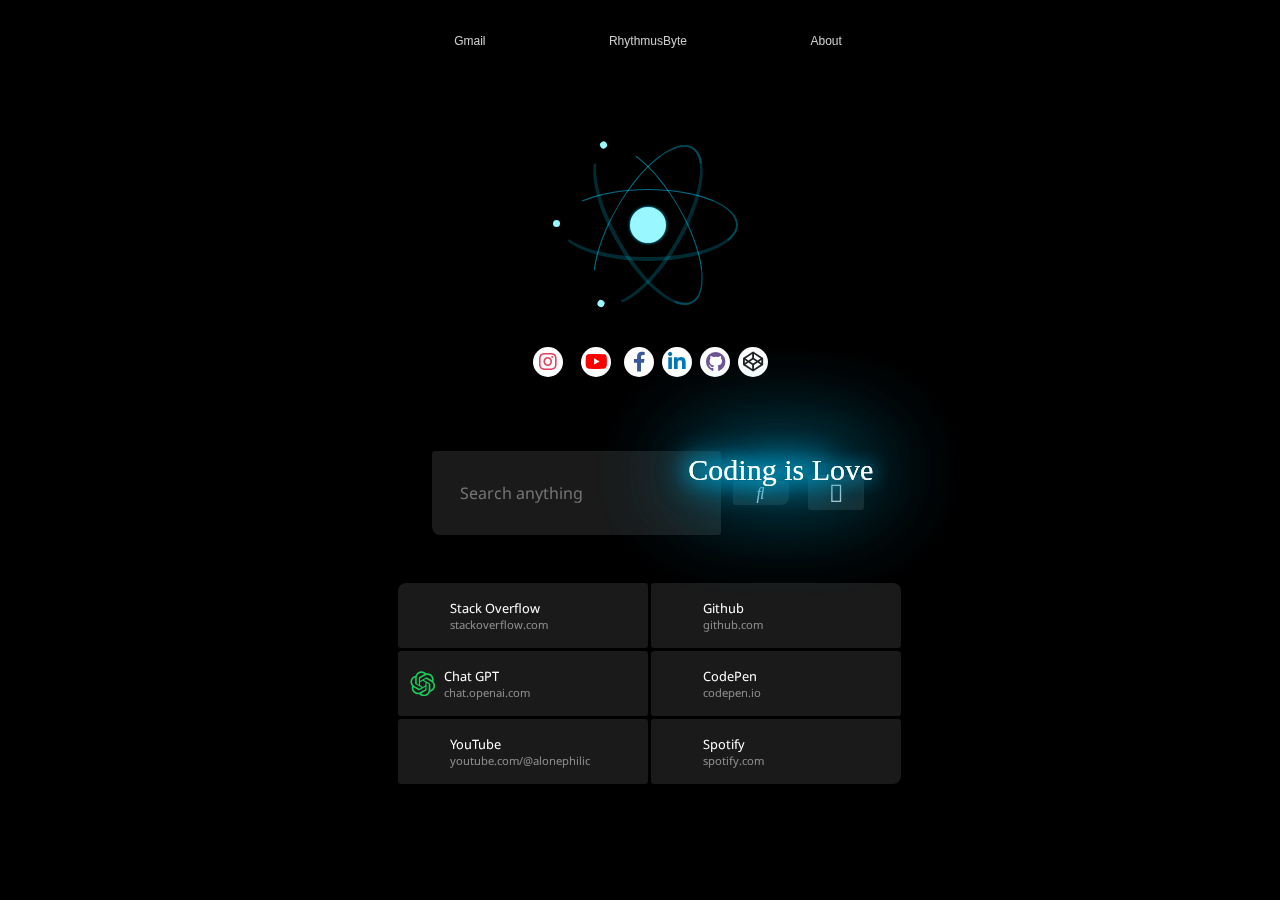
==== commit 0e3ef56b: "Update index.html" ====
--- a/index.html
+++ b/index.html
@@ -146,12 +146,12 @@
 </div>
 
         <a style="display: inline-block;">
-          <h3 class="txt-ne" style=" margin-left: 11%; margin-bottom: 12%;" data-text="AlonePhilic"><div id="editable-text" contenteditable="true" >AlonePhilic 💕</div>
+          <h3 class="txt-ne" style=" margin-left: 11%; margin-bottom: 12%;" data-text="AlonePhilic"><div id="editable-text" contenteditable="true" >Coding is Love</div>
           </h3>
         </a>
         
                   <a style="display: inline-block;">
-          <h3 class="txt-ne" style=" margin-left: 11%; margin-bottom: 12%;" data-text="AlonePhilic"><div id="editable-text" contenteditable="true" >AlonePhilic 💕</div>
+          <h3 class="txt-ne" style=" margin-left: 11%; margin-bottom: 12%;" data-text="AlonePhilic"><div id="editable-text" contenteditable="true" >Coding is Love</div>
           </h3>
         </a>
         
